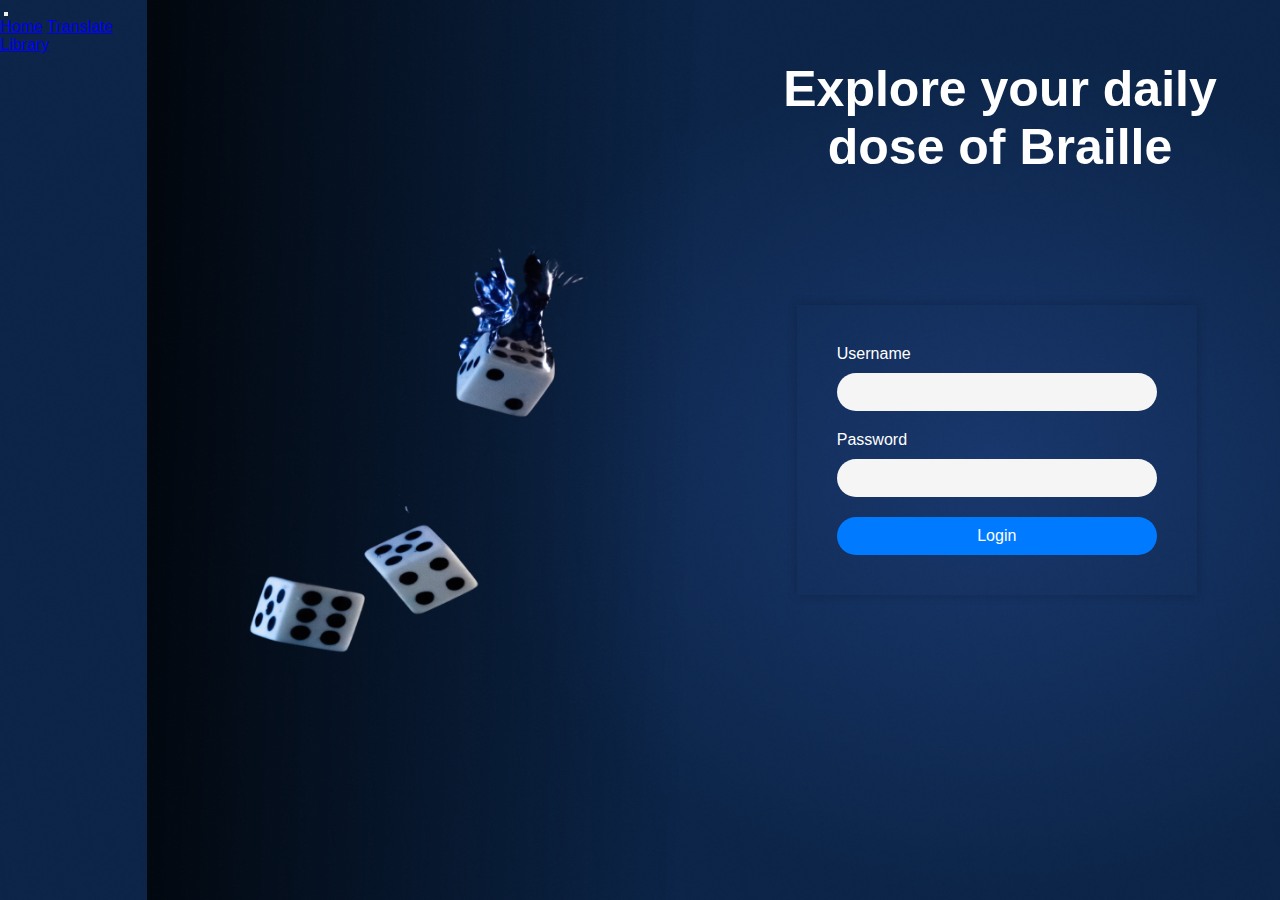
==== MiniProject/index.html @ ebf171e8 "Add files via upload" ====
<!DOCTYPE html>
<html>
  <head>
    <title>Daily Braille</title>
    <link rel="stylesheet" href="styles.css">
  </head>
  <body>

 
    <div class="container">
      <nav class="navbar navbar-expand-lg bg-body-tertiary">
        <div class="container-fluid">
          <img class="navbar-brand" href="Menu.png">
          <button class="navbar-toggler" type="button" data-bs-toggle="collapse" data-bs-target="#navbarNavAltMarkup" aria-controls="navbarNavAltMarkup" aria-expanded="false" aria-label="Toggle navigation">
            <span class="navbar-toggler-icon"></span>
          </button>
          <div class="collapse navbar-collapse" id="navbarNavAltMarkup">
            <div class="navbar-nav">
              <a class="nav-link active" aria-current="page" href="#">Home</a>
              <a class="nav-link" href="#">Translate</a>
              <a class="Library" href="Library.html">Library</a>
            </div>
          </div>
        </div>
      </nav>

      <div class="image"></div>
      <h1>Explore your daily dose of Braille</h1>
      <div class="form">
        <div class="form-inner">
          <form>
            <label for="username">Username</label>
            <input type="text" id="username" name="username" required>
            <label for="password">Password</label>
            <input type="password" id="password" name="password" required>
            <input type="submit" value="Login">
            
          </form>
        </div>
      </div>
    </div>
  </body>
</html>
---- MiniProject/styles.css ----
/* Global styles */
* {
    box-sizing: border-box;
    margin: 0;
    padding: 0;
  }
  
  body {
    font-family: Arial, sans-serif;
    background-color: #f2f2f2;
    color:#fff;
  }
  
  .container {
    position:relative;
    background-image: url('Rectangle 1.png');
    background-size: cover;
    background-position: center;
    display: flex;
    height: 100vh;
    overflow: hidden;
  }
  
  /* Image styles */
  .image {
    flex-basis: 50%;
    background-image: url('hero.png');
    background-size: cover;
    background-position: center;
  }

  .logo {
    background-image: url('logo.png');
  }
  
  /* Form styles */
  .form {
    flex-basis: 50%;
    display: flex;
    justify-content: center;
    align-items: center;
  }
  
  .form-inner {
    width: 80%;
    max-width: 400px;

    padding: 40px;
    
    box-shadow: 0 0 10px rgba(0, 0, 0, 0.2);
  }
  
  h1 {
    position:absolute;
    top:60px;
    right:30px;
    width: 500px;
    margin-bottom: 20px;
    font-size: 50px;
    text-align: left;
    font-family: 'poppins', sans-serif;
    font: bolder;
    text-align: center;

  }
  
  .form label {
    display: block;
    top:30px;
    margin-bottom: 10px;
    font-size: 16px;
  }
  
  .form input[type="text"],
  .form input[type="password"] {
    width: 100%;
    padding: 10px;
    margin-bottom: 20px;
    border: none;
    border-radius: 40px;
    background-color: #f5f5f5;
    font-size: 16px;
  }
  
  .form input[type="submit"] {
    width: 100%;
    padding: 10px;
    border: none;
    border-radius: 40px;
    background-color: #007bff;
    color: #fff;
    font-size: 16px;
    cursor: pointer;
    transition: background-color 0.3s ease;
  }
  
  .form input[type="submit"]:hover {
    background-color: #0062cc;
  }
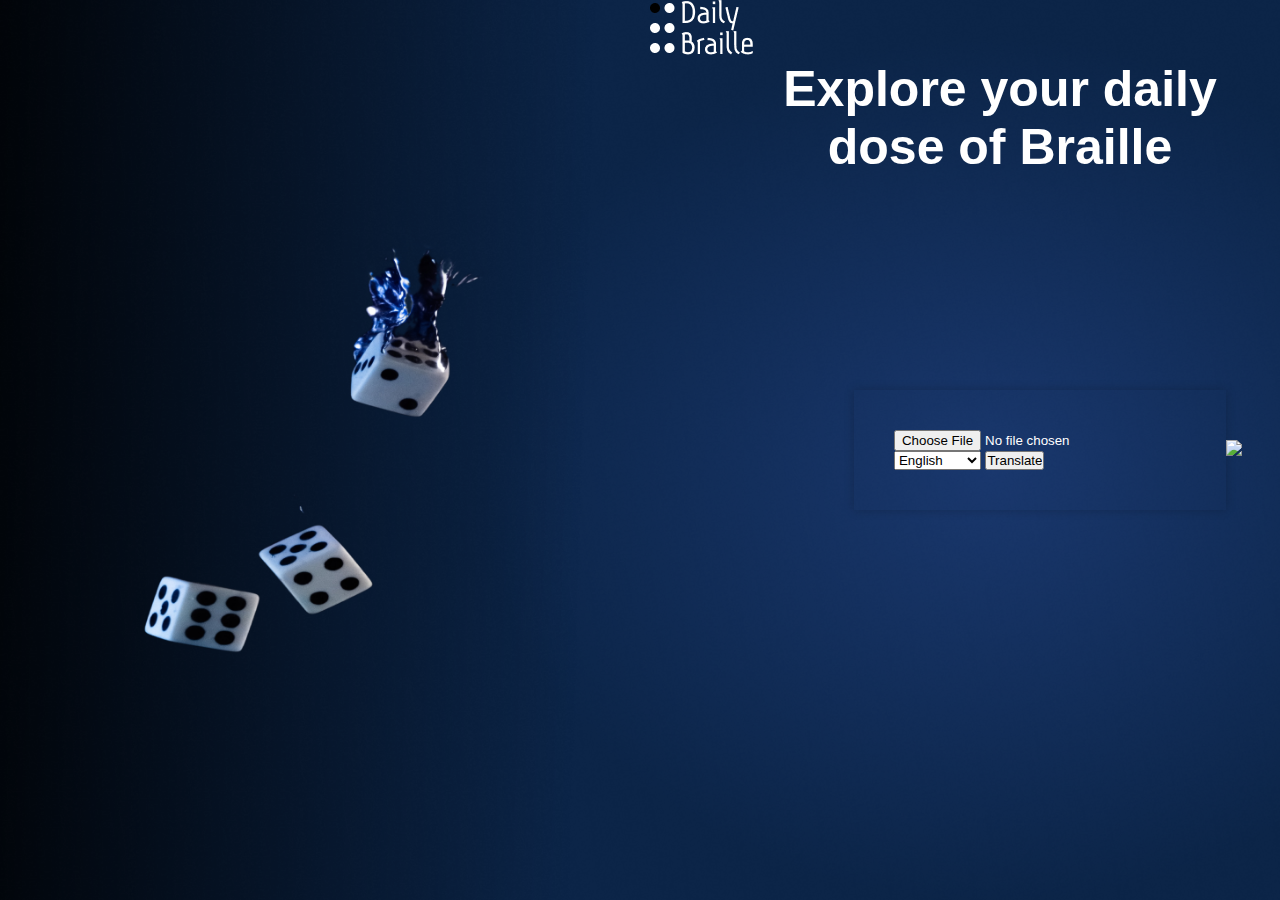
==== commit 7a491997: "Update index.html" ====
--- a/MiniProject/index.html
+++ b/MiniProject/index.html
@@ -2,42 +2,50 @@
 <html>
   <head>
     <title>Daily Braille</title>
+    <meta name="viewport" content="width=device-width, initial-scale=1.0">
     <link rel="stylesheet" href="styles.css">
+
+    <script src="https://code.jquery.com/jquery-3.3.1.min.js"></script>
+        <script src="https://cdn.jsdelivr.net/npm/@tensorflow/tfjs@latest/dist/tf.min.js"></script>
+        <script src="https://requirejs.org/docs/release/2.3.5/minified/require.js"></script>
   </head>
   <body>
 
- 
     <div class="container">
-      <nav class="navbar navbar-expand-lg bg-body-tertiary">
-        <div class="container-fluid">
-          <img class="navbar-brand" href="Menu.png">
-          <button class="navbar-toggler" type="button" data-bs-toggle="collapse" data-bs-target="#navbarNavAltMarkup" aria-controls="navbarNavAltMarkup" aria-expanded="false" aria-label="Toggle navigation">
-            <span class="navbar-toggler-icon"></span>
-          </button>
-          <div class="collapse navbar-collapse" id="navbarNavAltMarkup">
-            <div class="navbar-nav">
-              <a class="nav-link active" aria-current="page" href="#">Home</a>
-              <a class="nav-link" href="#">Translate</a>
-              <a class="Library" href="Library.html">Library</a>
-            </div>
-          </div>
-        </div>
-      </nav>
 
-      <div class="image"></div>
-      <h1>Explore your daily dose of Braille</h1>
+        
+         
+      
+    
+     <img src="hero.png" alt="" class="aa">
+     
+           
+      <div class="heading"><h1>Explore your daily dose of Braille</h1></div>
+      <div class="www"><img src="logo.png" alt="" class="aaa"></div>
+      
       <div class="form">
         <div class="form-inner">
-          <form>
-            <label for="username">Username</label>
-            <input type="text" id="username" name="username" required>
-            <label for="password">Password</label>
-            <input type="password" id="password" name="password" required>
-            <input type="submit" value="Login">
-            
-          </form>
+
+          <input type="file" class="button" accept=".pdf, .txt,.png" id="upload" onchange="handleFile()">
+
+          <select class="button" id="language" >
+            <option value="English">English</option>
+            <option value="German">German</option>
+            <option value="Malayalam">Malayalam</option>
+            <option value="Hindi">Hindi</option>
+          </select>
+
+          <a href="translate.html"><input type="button" class="button" value="Translate" id="predict" onclick="getSelectedOption()"></a>
+
         </div>
+
+        <div class="vattam">
+          <img src="Ellipse.png">
+        </div>
+        
       </div>
     </div>
+
+    <script src="script.js"></script>
   </body>
 </html>
